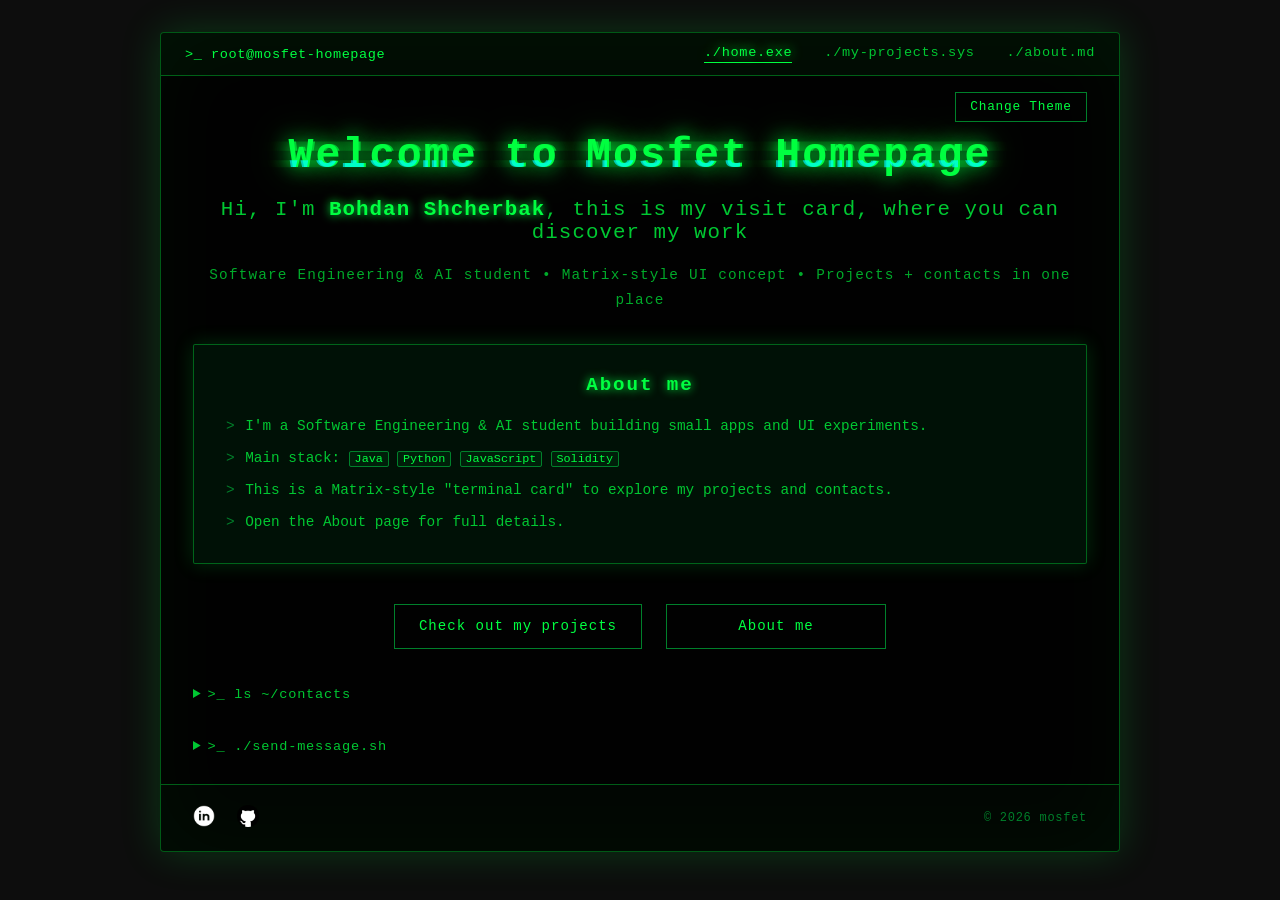
==== index.html @ b048ad98 "added subtext in the main page" ====
<!DOCTYPE html>
<html lang="en">
<head>
  <meta charset="UTF-8" />
  <meta name="viewport" content="width=device-width, initial-scale=1.0"/>
  <title>root@mosfet-homepage</title>
  <link rel="stylesheet" href="styles/style.css"/>
  <style>
    /* Internal CSS - navigation active state override */
    nav a.active {
      color: var(--green-bright);
      text-shadow: 0 0 12px var(--green-bright);
      border-bottom: 1px solid var(--green-bright);
      padding-bottom: 2px;
    }
  </style>
</head>
<body>

  <!-- Matrix rain canvas for future implementation via JavaScript -->
  <canvas id="matrix-rain"></canvas>

  <div class="terminal-window">

    <!-- Title bar -->
    <header class="title-bar">
      <span class="prompt">&gt;_ root@mosfet-homepage</span>
      <nav>
        <a href="index.html" class="active">./home.exe</a>
        <a href="my-projects.html">./my-projects.sys</a>
        <a href="about.html">./about.md</a>
      </nav>
    </header>

    <main>

      <!-- Hero -->
      <section id="hero" class="hero">
        <!-- Inline CSS -->
        <button id="theme-btn" style="float: right; margin-top: -2.5rem;">Change Theme</button>
        
        <h1 class="glitch" data-text="Welcome to Mosfet Homepage">Welcome to Mosfet Homepage</h1>
        <p id="subtext">Hi, I'm <strong>Bohdan Shcherbak</strong>, this is my visit card, where you can discover my work</p>
        <p class="subtitle">
          Software Engineering &amp; AI student &bull;
          Matrix-style UI concept &bull;
          Projects + contacts in one place
        </p>
      </section>

      <!-- About card -->
      <section id="about-card" class="card">
        <h2>About me</h2>
        <ul class="card-list">
          <li>I'm a Software Engineering &amp; AI student building small apps and UI experiments.</li>
          <li>Main stack:
            <span class="tag">Java</span>
            <span class="tag">Python</span>
            <span class="tag">JavaScript</span>
            <span class="tag">Solidity</span>
          </li>
          <li>This is a Matrix-style "terminal card" to explore my projects and contacts.</li>
          <li>Open the About page for full details.</li>
        </ul>

      </section>

      <!-- CTA buttons -->
      <section class="cta-row">
        <a href="my-projects.html" class="cta-btn">Check out my projects</a>
        <a href="about.html" class="cta-btn">About me</a>
      </section>

      <!-- Contacts table -->
      <section class="contacts-section">
        <details>
          <summary>&gt;_ ls ~/contacts</summary>
          <table class="contacts-table">
            <thead>
              <tr>
                <th>Platform</th>
                <th>Link</th>
              </tr>
            </thead>
            <tbody>
              <tr>
                <td>LinkedIn</td>
                <td><a href="https://www.linkedin.com/in/bshcherbak" target="_blank">linkedin.com/in/bshcherbak</a></td>
              </tr>
              <tr>
                <td>GitHub</td>
                <td><a href="https://www.github.com/bshch-seidhe" target="_blank">github.com/bshch-seidhe</a></td>
              </tr>
              <tr>
                <td>Email</td>
                <td><a href="mailto:b.shcherbak@gmail.com">b.shcherbak@gmail.com</a></td>
              </tr>
            </tbody>
          </table>
        </details>
      </section>

      <!-- Contact form -->
      <section class="form-section">
        <details>
          <summary>&gt;_ ./send-message.sh</summary>
          <form class="contact-form">
            <label for="name">name:</label>
            <input type="text" id="name" name="name" placeholder="your_name" required />

            <label for="email">email:</label>
            <input type="email" id="email" name="email" placeholder="you@domain.com" required />

            <label for="msg">message:</label>
            <textarea id="msg" name="message" rows="4" placeholder="# write your message here..." required></textarea>

            <button type="submit" class="cta-btn" style="width: auto; padding: 0.6rem 2rem;">./send</button>
          </form>
        </details>
      </section>

    </main>

    <!-- Footer -->
    <footer class="footer">
      <a href="https://www.linkedin.com/in/bshcherbak" target="_blank" aria-label="LinkedIn" class="social-icon">
        <img src="images/linkedin-logo.png" width="22" height="22" viewBox="0 0 24 24" fill="none" stroke="currentColor" stroke-width="2">
      </a>
      <a href="https://www.github.com/bshch-seidhe" target="_blank" aria-label="GitHub" class="social-icon">
        <img src="images/github-logo.png" width="22" height="22" viewBox="0 0 24 24" fill="none" stroke="currentColor" stroke-width="2">
      </a>
      <span class="footer-copy">&copy; 2026 mosfet</span>
    </footer>

  </div>

</body>
</html>
---- styles/style.css ----
:root {
  --green-bright:  #00ff41;
  --green-mid:     #00c832;
  --green-dim:     #00802b;
  --green-glow:    rgba(0, 255, 65, 0.18);
  --bg:            #0d0d0d;
  --card-bg:       rgba(0, 20, 8, 0.85);
  --border:        rgba(0, 255, 65, 0.35);
  --font-mono:     'Courier New', Courier, monospace;
  --transition:    0.25s ease;
}

/* CSS Reset: Set box-sizing and remove default margins/paddings */
*, *::before, *::after {
  box-sizing: border-box;
  margin: 0;
  padding: 0;
}

html, body {
  width: 100%;
  min-height: 100vh;
  background: var(--bg);
  color: var(--green-bright);
  font-family: var(--font-mono);
  overflow-x: hidden;
}

/* Matrix rain canvas (for future implementation via JavaScript) */
#matrix-rain {
  position: fixed;
  top: 0;
  left: 0;
  width: 100%;
  height: 100%;
  z-index: 0;
  opacity: 0.07;
  pointer-events: none;
}

/* Terminal window */
.terminal-window {
  position: relative;
  z-index: 1;
  max-width: 960px;
  margin: 2rem auto;
  border: 1px solid var(--border);
  border-radius: 4px;
  background: rgba(0, 0, 0, 0.92);
  box-shadow: 0 0 40px var(--green-glow), inset 0 0 80px rgba(0,255,65,0.03);
  overflow: hidden;
}

/* ── Title bar ── */
.title-bar {
  display: flex;
  justify-content: space-between;
  align-items: center;
  padding: 0.75rem 1.5rem;
  border-bottom: 1px solid var(--border);
  background: rgba(0, 255, 65, 0.04);
  flex-wrap: wrap;
  gap: 0.5rem;
}

.prompt {
  color: var(--green-bright);
  font-size: 0.85rem;
  letter-spacing: 0.04em;
}

/* Element selector */
nav {
  display: flex;
  gap: 2rem;
}

nav a {
  color: var(--green-mid);
  text-decoration: none;
  font-size: 0.85rem;
  letter-spacing: 0.05em;
  transition: color var(--transition), text-shadow var(--transition);
}

nav a:hover {
  color: var(--green-bright);
  text-shadow: 0 0 8px var(--green-bright);
}

/* ── Hero ── */
.hero {
  padding: 3.5rem 2rem 2rem;
  text-align: center;
}

/* ID selector */
#hero h1 {
  font-size: clamp(1.6rem, 4vw, 2.6rem);
  color: var(--green-bright);
  text-shadow: 0 0 20px var(--green-bright), 0 0 40px rgba(0,255,65,0.4);
  letter-spacing: 0.05em;
  margin-bottom: 1.2rem;
  animation: flicker 6s infinite;
}

#subtext {
  font-size: clamp(0.8rem, 4vw, 1.3rem);
  color: var(--green-mid);
  letter-spacing: 0.05em;
  margin-bottom: 1.2rem;
}

#subtext strong {
  color: var(--green-bright);
  text-shadow: 0 0 10px var(--green-bright);
}

.subtitle {
  color: var(--green-mid);
  font-size: 0.9rem;
  letter-spacing: 0.08em;
  opacity: 0.85;
  line-height: 1.7;
}

/* ── Glitch effect ── */
.glitch {
  position: relative;
}

.glitch::before,
.glitch::after {
  content: attr(data-text);
  position: absolute;
  top: 0;
  left: 0;
  width: 100%;
  overflow: hidden;
  opacity: 0.7;
}

.glitch::before {
  left: 2px;
  color: #00ff41;
  clip-path: polygon(0 20%, 100% 20%, 100% 40%, 0 40%);
  animation: glitch-top 4s infinite linear;
}

.glitch::after {
  left: -2px;
  color: #0ff;
  clip-path: polygon(0 60%, 100% 60%, 100% 75%, 0 75%);
  animation: glitch-bot 4s infinite linear;
}

/* ── About card (home page) ── */
.card {
  margin: 0 2rem 2rem;
  padding: 1.8rem 2rem;
  border: 1px solid var(--border);
  background: var(--card-bg);
  border-radius: 2px;
  position: relative;
  backdrop-filter: blur(2px);
  box-shadow: 0 0 20px var(--green-glow);
}

/* Class selector */
.card h2 {
  color: var(--green-bright);
  font-size: 1.2rem;
  letter-spacing: 0.1em;
  margin-bottom: 1.2rem;
  text-align: center;
  text-shadow: 0 0 10px var(--green-bright);
}

.card p {
  color: var(--green-mid);
  font-size: 0.85rem;
  line-height: 1.7;
  margin-bottom: 0.8rem;
}

.card-list {
  list-style: none;
  display: flex;
  flex-direction: column;
  gap: 0.55rem;
  padding: 0;
}

.card-list li {
  color: var(--green-mid);
  font-size: 0.9rem;
  line-height: 1.6;
  padding-left: 1.2rem;
  position: relative;
}

.card-list li::before {
  content: '>';
  position: absolute;
  left: 0;
  color: var(--green-dim);
}

/* ── Tags ── */
.tag {
  color: var(--green-bright);
  border: 1px solid var(--green-dim);
  padding: 0 0.4em;
  border-radius: 2px;
  font-size: 0.82em;
  background: rgba(0,255,65,0.06);
}

/* ── Theme button ── */
#theme-btn {
  background: transparent;
  border: 1px solid var(--green-dim);
  color: var(--green-bright);
  font-family: var(--font-mono);
  font-size: 0.8rem;
  padding: 0.4rem 0.9rem;
  cursor: pointer;
  letter-spacing: 0.06em;
  transition: all var(--transition);
}

#theme-btn:hover {
  background: var(--green-glow);
  border-color: var(--green-bright);
  box-shadow: 0 0 10px var(--green-bright);
}

/* ── CTA buttons row ── */
.cta-row {
  display: flex;
  gap: 1.5rem;
  justify-content: center;
  padding: 0.5rem 2rem 2rem;
  flex-wrap: wrap;
}

.cta-btn {
  display: inline-block;
  min-width: 220px;
  padding: 0.85rem 1.5rem;
  text-align: center;
  text-decoration: none;
  color: var(--green-bright);
  border: 1px solid var(--green-dim);
  font-family: var(--font-mono);
  font-size: 0.88rem;
  letter-spacing: 0.07em;
  background: transparent;
  cursor: pointer;
  transition: all var(--transition);
  position: relative;
  overflow: hidden;
}

.cta-btn:hover {
  border-color: var(--green-bright);
  box-shadow: 0 0 16px var(--green-glow), inset 0 0 16px var(--green-glow);
  text-shadow: 0 0 8px var(--green-bright);
}

/* ── Contacts table ── */
.contacts-section,
.form-section {
  margin: 0 2rem 1.5rem;
}

details summary {
  color: var(--green-mid);
  font-size: 0.85rem;
  cursor: pointer;
  letter-spacing: 0.06em;
  padding: 0.4rem 0;
  user-select: none;
  transition: color var(--transition);
}

details summary:hover {
  color: var(--green-bright);
}

details[open] summary {
  color: var(--green-bright);
  margin-bottom: 0.8rem;
}

.contacts-table {
  width: 100%;
  border-collapse: collapse;
  font-size: 0.82rem;
  margin-top: 0.5rem;
}

.contacts-table th,
.contacts-table td {
  border: 1px solid var(--border);
  padding: 0.5rem 0.9rem;
  text-align: left;
  color: var(--green-mid);
}

.contacts-table th {
  color: var(--green-bright);
  background: rgba(0,255,65,0.05);
  letter-spacing: 0.06em;
}

.contacts-table a {
  color: var(--green-dim);
  text-decoration: none;
  transition: color var(--transition);
}

.contacts-table a:hover {
  color: var(--green-bright);
  text-shadow: 0 0 6px var(--green-bright);
}

/* ── Contact form ── */
.contact-form {
  display: flex;
  flex-direction: column;
  gap: 0.6rem;
  margin-top: 0.5rem;
}

.contact-form label {
  color: var(--green-dim);
  font-size: 0.8rem;
  letter-spacing: 0.06em;
}

.contact-form input,
.contact-form textarea {
  background: rgba(0,0,0,0.7);
  border: 1px solid var(--border);
  color: var(--green-bright);
  font-family: var(--font-mono);
  font-size: 0.85rem;
  padding: 0.55rem 0.8rem;
  outline: none;
  transition: border-color var(--transition), box-shadow var(--transition);
  resize: vertical;
}

.contact-form input:focus,
.contact-form textarea:focus {
  border-color: var(--green-bright);
  box-shadow: 0 0 8px var(--green-glow);
}

.contact-form input::placeholder,
.contact-form textarea::placeholder {
  color: var(--green-dim);
  opacity: 0.6;
}

/* ── Projects page ── */
.projects-grid {
  display: flex;
  flex-wrap: wrap;
  gap: 1.5rem;
  padding: 0 2rem 2rem;
  justify-content: center;
}

.project-card {
  border: 1px solid var(--border);
  background: var(--card-bg);
  border-radius: 2px;
  width: calc(50% - 0.75rem);
  min-width: 260px;
  box-shadow: 0 0 16px var(--green-glow);
  transition: box-shadow var(--transition), border-color var(--transition);
  overflow: hidden;
}

.project-card:hover {
  border-color: var(--green-bright);
  box-shadow: 0 0 24px var(--green-glow);
}

/* Placeholder for project screenshot */
.project-img-placeholder {
  width: 100%;
  height: 200px;
  background: rgba(0, 255, 65, 0.03);
  border-bottom: 1px solid var(--border);
  display: flex;
  align-items: center;
  justify-content: center;
}

.project-img-placeholder span {
  color: var(--green-dim);
  font-size: 0.8rem;
  letter-spacing: 0.05em;
}

.project-img {
  width: 100%;
  height: 200px;
  object-fit: cover;
  border-bottom: 1px solid var(--border);
  display: block;
}

.project-info {
  padding: 1.2rem;
}

.project-title {
  color: var(--green-bright);
  font-size: 1rem;
  letter-spacing: 0.08em;
  margin-bottom: 0.5rem;
  text-shadow: 0 0 8px var(--green-bright);
}

.project-desc {
  color: var(--green-mid);
  font-size: 0.82rem;
  line-height: 1.6;
  margin-bottom: 0.8rem;
}

.project-tags {
  list-style: none;
  display: flex;
  flex-wrap: wrap;
  gap: 0.4rem;
  margin-bottom: 0.8rem;
  padding: 0;
}

.project-link {
  display: inline-block;
  color: var(--green-dim);
  font-size: 0.8rem;
  text-decoration: none;
  letter-spacing: 0.05em;
  transition: color var(--transition);
}

.project-link:hover {
  color: var(--green-bright);
  text-shadow: 0 0 6px var(--green-bright);
}

/* ── About page with 2x2 grid ── */
.about-grid {
  display: flex;
  flex-wrap: wrap;
  gap: 1.5rem;
  padding: 0 2rem 2rem;
}

.about-card {
  width: calc(50% - 0.75rem);
  min-width: 260px;
  margin: 0;
}

.about-list {
  list-style: none;
  padding: 0;
  margin: 0.4rem 0 0.8rem;
  display: flex;
  flex-direction: column;
  gap: 0.35rem;
}

.about-list li {
  color: var(--green-mid);
  font-size: 0.82rem;
  line-height: 1.6;
  padding-left: 1rem;
  position: relative;
}

.about-list li::before {
  content: '•';
  position: absolute;
  left: 0;
  color: var(--green-dim);
}

/* ── Footer ── */
.footer {
  display: flex;
  justify-content: center;
  align-items: center;
  gap: 1.4rem;
  padding: 1.2rem 2rem;
  border-top: 1px solid var(--border);
  background: rgba(0,255,65,0.02);
}

.social-icon {
  color: var(--green-mid);
  text-decoration: none;
  transition: color var(--transition), filter var(--transition);
}

.social-icon:hover {
  color: var(--green-bright);
  filter: drop-shadow(0 0 6px var(--green-bright));
}

.footer-copy {
  color: var(--green-dim);
  font-size: 0.75rem;
  letter-spacing: 0.06em;
  margin-left: auto;
}

/* ── Keyframe animations ── */
@keyframes flicker {
  0%, 95%, 100% { opacity: 1; }
  96%           { opacity: 0.85; }
  97%           { opacity: 1; }
  98%           { opacity: 0.7; }
  99%           { opacity: 1; }
}

@keyframes glitch-top {
  0%, 90%, 100% { transform: none; opacity: 0; }
  92%           { transform: translate(-2px, -1px); opacity: 0.6; }
  94%           { transform: translate(2px, 1px);  opacity: 0.6; }
  96%           { transform: none; opacity: 0; }
}

@keyframes glitch-bot {
  0%, 90%, 100% { transform: none; opacity: 0; }
  91%           { transform: translate(2px, 1px);  opacity: 0.5; }
  93%           { transform: translate(-2px, -1px); opacity: 0.5; }
  95%           { transform: none; opacity: 0; }
}

/* ── Responsive objects ── */
@media (max-width: 640px) {
  .title-bar { flex-direction: column; align-items: flex-start; }
  nav { gap: 1rem; flex-wrap: wrap; }
  .cta-row { flex-direction: column; align-items: center; }
  .cta-btn { min-width: 90%; }
  #theme-btn { float: none !important; margin-top: 1rem !important; }
  .project-card { width: 100%; }
  .about-card { width: 100%; }
}
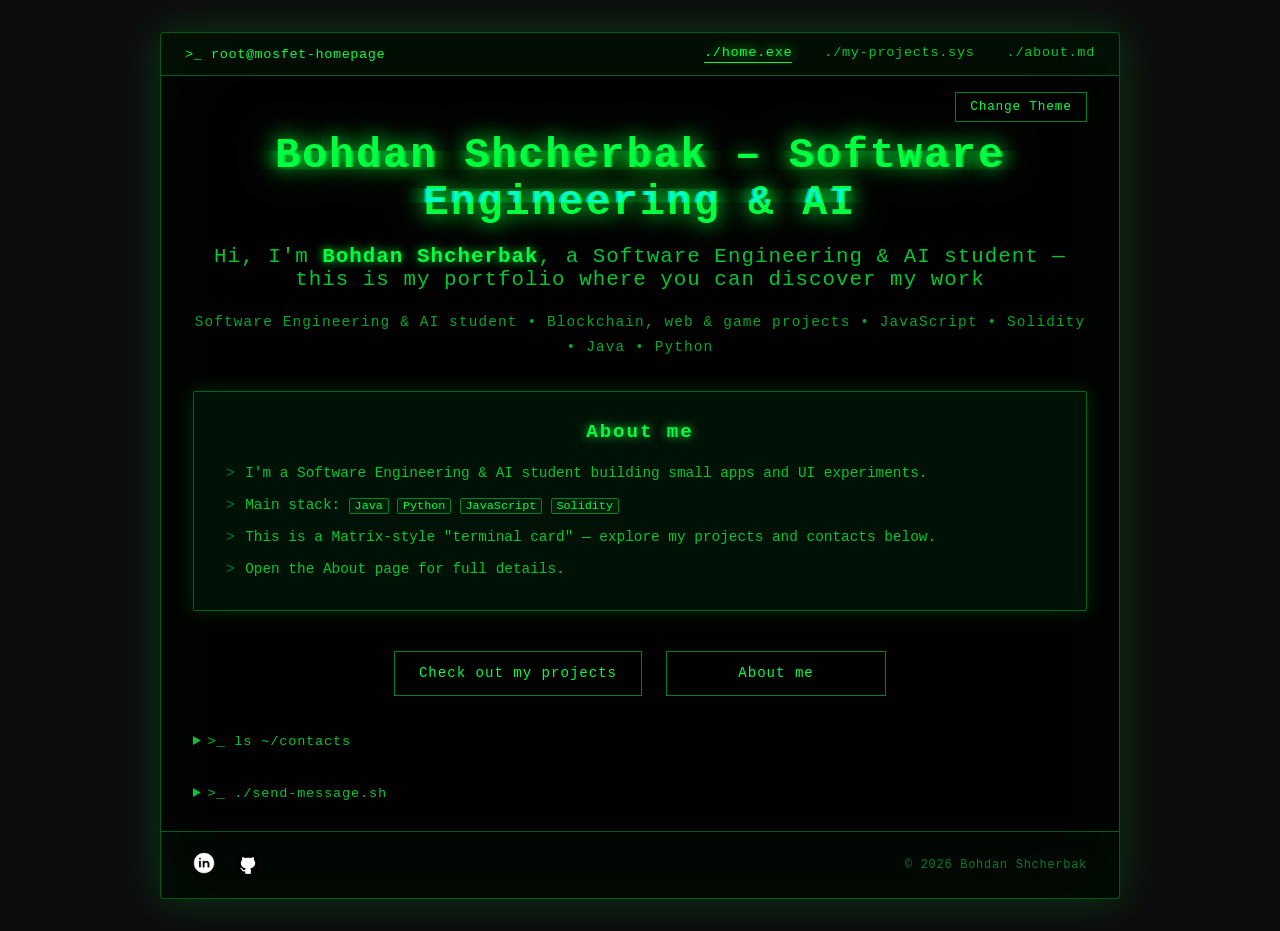
==== commit e367a5e8: "implemented SEO optimization of the website" ====
--- a/index.html
+++ b/index.html
@@ -1,9 +1,20 @@
 <!DOCTYPE html>
 <html lang="en">
 <head>
-  <meta charset="UTF-8" />
+  <meta charset="UTF-8"/>
   <meta name="viewport" content="width=device-width, initial-scale=1.0"/>
-  <title>root@mosfet-homepage</title>
+
+  <!-- SEO meta tags -->
+  <meta name="description" content="Bohdan Shcherbak – Software Engineering and AI student. Portfolio of web development, blockchain, and game projects. Built with JavaScript, Solidity, Java, Python, C#." />
+  <meta name="keywords" content="Bohdan Shcherbak, software engineer, AI student, web developer portfolio, JavaScript developer, Solidity blockchain, Java Python C#, frontend developer Ukraine" />
+  <meta name="author" content="Bohdan Shcherbak" />
+
+  <!-- Open Graph (for social sharing) -->
+  <meta property="og:title" content="Bohdan Shcherbak – Software Engineering & AI Portfolio" />
+  <meta property="og:description" content="Portfolio of Bohdan Shcherbak – Software Engineering & AI student building blockchain apps, games and web interfaces." />
+  <meta property="og:type" content="website" />
+
+  <title>Home</title>
   <link rel="stylesheet" href="styles/style.css"/>
   <style>
     /* Internal CSS - navigation active state override */
@@ -18,14 +29,14 @@
 <body>
 
   <!-- Matrix rain canvas for future implementation via JavaScript -->
-  <canvas id="matrix-rain"></canvas>
+  <canvas id="matrix-rain" aria-hidden="true"></canvas>
 
   <div class="terminal-window">
 
     <!-- Title bar -->
     <header class="title-bar">
       <span class="prompt">&gt;_ root@mosfet-homepage</span>
-      <nav>
+      <nav aria-label="Main navigation">
         <a href="index.html" class="active">./home.exe</a>
         <a href="my-projects.html">./my-projects.sys</a>
         <a href="about.html">./about.md</a>
@@ -39,12 +50,12 @@
         <!-- Inline CSS -->
         <button id="theme-btn" style="float: right; margin-top: -2.5rem;">Change Theme</button>
         
-        <h1 class="glitch" data-text="Welcome to Mosfet Homepage">Welcome to Mosfet Homepage</h1>
-        <p id="subtext">Hi, I'm <strong>Bohdan Shcherbak</strong>, this is my visit card, where you can discover my work</p>
+        <h1 class="glitch" data-text="Bohdan Shcherbak – Software Engineering & AI">Bohdan Shcherbak – Software Engineering &amp; AI</h1>
+        <p id="subtext">Hi, I'm <strong>Bohdan Shcherbak</strong>, a Software Engineering &amp; AI student — this is my portfolio where you can discover my work</p>
         <p class="subtitle">
           Software Engineering &amp; AI student &bull;
-          Matrix-style UI concept &bull;
-          Projects + contacts in one place
+          Blockchain, web &amp; game projects &bull;
+          JavaScript &bull; Solidity &bull; Java &bull; Python
         </p>
       </section>
 
@@ -59,10 +70,9 @@
             <span class="tag">JavaScript</span>
             <span class="tag">Solidity</span>
           </li>
-          <li>This is a Matrix-style "terminal card" to explore my projects and contacts.</li>
+          <li>This is a Matrix-style "terminal card" — explore my projects and contacts below.</li>
           <li>Open the About page for full details.</li>
         </ul>
-
       </section>
 
       <!-- CTA buttons -->
@@ -72,24 +82,24 @@
       </section>
 
       <!-- Contacts table -->
-      <section class="contacts-section">
+      <section class="contacts-section" aria-label="Contact links">
         <details>
           <summary>&gt;_ ls ~/contacts</summary>
           <table class="contacts-table">
             <thead>
               <tr>
-                <th>Platform</th>
-                <th>Link</th>
+                <th scope="col">Platform</th>
+                <th scope="col">Link</th>
               </tr>
             </thead>
             <tbody>
               <tr>
                 <td>LinkedIn</td>
-                <td><a href="https://www.linkedin.com/in/bshcherbak" target="_blank">linkedin.com/in/bshcherbak</a></td>
+                <td><a href="https://www.linkedin.com/in/bshcherbak" target="_blank" rel="noopener noreferrer">linkedin.com/in/bshcherbak</a></td>
               </tr>
               <tr>
                 <td>GitHub</td>
-                <td><a href="https://www.github.com/bshch-seidhe" target="_blank">github.com/bshch-seidhe</a></td>
+                <td><a href="https://www.github.com/bshch-seidhe" target="_blank" rel="noopener noreferrer">github.com/bshch-seidhe</a></td>
               </tr>
               <tr>
                 <td>Email</td>
@@ -101,15 +111,15 @@
       </section>
 
       <!-- Contact form -->
-      <section class="form-section">
+      <section class="form-section" aria-label="Contact form">
         <details>
           <summary>&gt;_ ./send-message.sh</summary>
-          <form class="contact-form">
+          <form class="contact-form" aria-label="Send a message to Bohdan Shcherbak">
             <label for="name">name:</label>
-            <input type="text" id="name" name="name" placeholder="your_name" required />
+            <input type="text" id="name" name="name" placeholder="your_name" required autocomplete="name" />
 
             <label for="email">email:</label>
-            <input type="email" id="email" name="email" placeholder="you@domain.com" required />
+            <input type="email" id="email" name="email" placeholder="you@domain.com" required autocomplete="email" />
 
             <label for="msg">message:</label>
             <textarea id="msg" name="message" rows="4" placeholder="# write your message here..." required></textarea>
@@ -123,13 +133,13 @@
 
     <!-- Footer -->
     <footer class="footer">
-      <a href="https://www.linkedin.com/in/bshcherbak" target="_blank" aria-label="LinkedIn" class="social-icon">
-        <img src="images/linkedin-logo.png" width="22" height="22" viewBox="0 0 24 24" fill="none" stroke="currentColor" stroke-width="2">
+      <a href="https://www.linkedin.com/in/bshcherbak" target="_blank" rel="noopener noreferrer" aria-label="Bohdan Shcherbak on LinkedIn" class="social-icon">
+        <img src="images/linkedin-logo.png" width="22" height="22" alt="LinkedIn">
       </a>
-      <a href="https://www.github.com/bshch-seidhe" target="_blank" aria-label="GitHub" class="social-icon">
-        <img src="images/github-logo.png" width="22" height="22" viewBox="0 0 24 24" fill="none" stroke="currentColor" stroke-width="2">
+      <a href="https://www.github.com/bshch-seidhe" target="_blank" rel="noopener noreferrer" aria-label="Bohdan Shcherbak on GitHub" class="social-icon">
+        <img src="images/github-logo.png" width="22" height="22" alt="GitHub">
       </a>
-      <span class="footer-copy">&copy; 2026 mosfet</span>
+      <span class="footer-copy">&copy; 2026 Bohdan Shcherbak</span>
     </footer>
 
   </div>
--- a/styles/style.css
+++ b/styles/style.css
@@ -206,6 +206,11 @@
   color: var(--green-dim);
 }
 
+/* ── Cards animation ── */
+.card, .project-card, .about-card {
+  animation: fade-in-up 0.6s ease-out;
+}
+
 /* ── Tags ── */
 .tag {
   color: var(--green-bright);
@@ -494,6 +499,17 @@
   color: var(--green-dim);
 }
 
+.about-list a {
+  color: var(--green-dim);
+  text-decoration: none;
+  transition: color var(--transition);
+}
+
+.about-list a:hover {
+  color: var(--green-bright);
+  text-shadow: 0 0 6px var(--green-bright);
+}
+
 /* ── Footer ── */
 .footer {
   display: flex;
@@ -546,8 +562,13 @@
   95%           { transform: none; opacity: 0; }
 }
 
+@keyframes fade-in-up {
+  from { opacity: 0; transform: translateY(20px); }
+  to { opacity: 1; transform: translateY(0); }
+}
+
 /* ── Responsive objects ── */
-@media (max-width: 640px) {
+@media (max-width: 480px) {
   .title-bar { flex-direction: column; align-items: flex-start; }
   nav { gap: 1rem; flex-wrap: wrap; }
   .cta-row { flex-direction: column; align-items: center; }
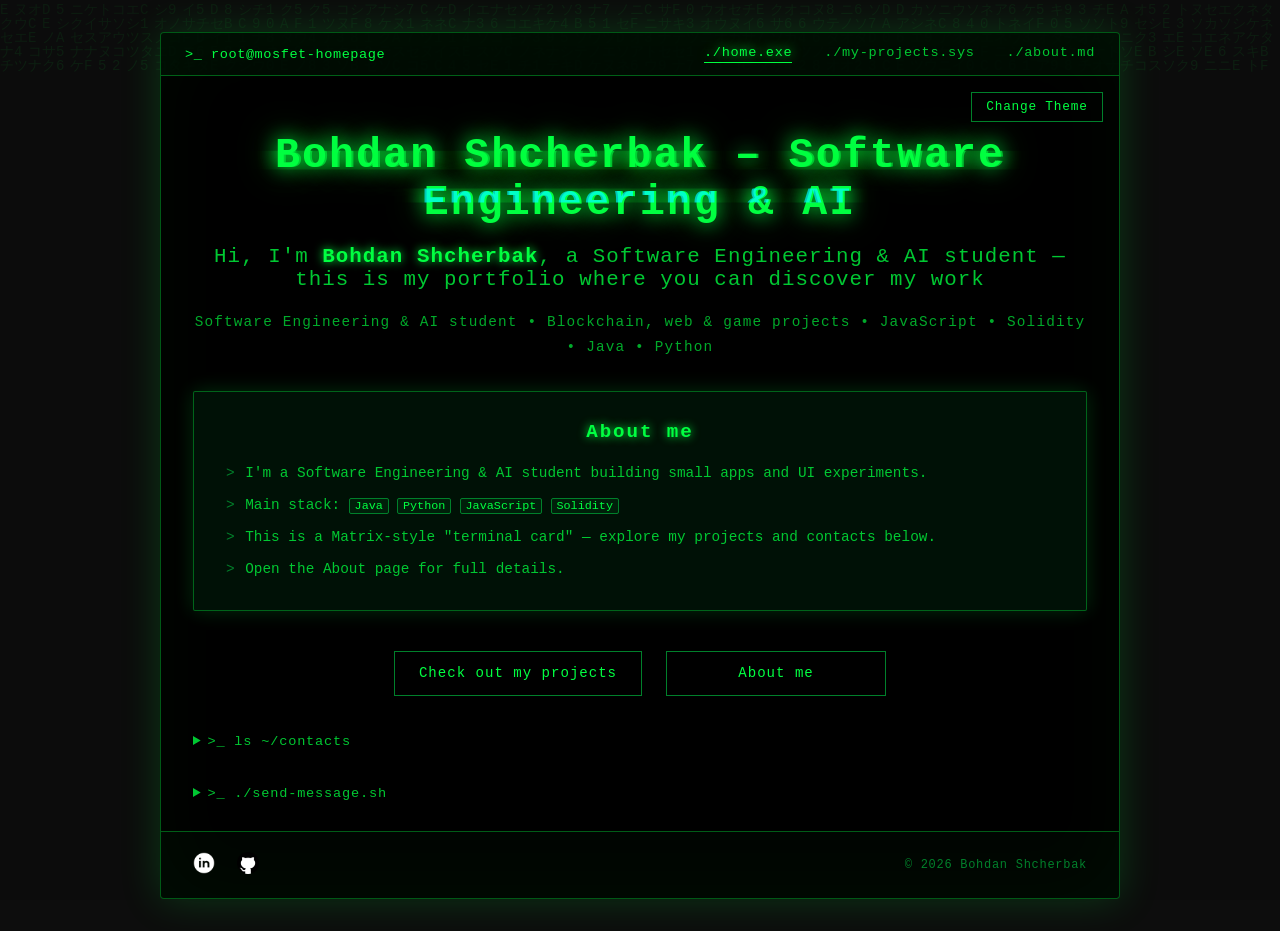
==== commit d46f11ab: "removed internal and inline CSS from .html files" ====
--- a/index.html
+++ b/index.html
@@ -13,22 +13,21 @@
   <meta property="og:title" content="Bohdan Shcherbak – Software Engineering & AI Portfolio" />
   <meta property="og:description" content="Portfolio of Bohdan Shcherbak – Software Engineering & AI student building blockchain apps, games and web interfaces." />
   <meta property="og:type" content="website" />
+  <meta property="og:image" content="matrix-logo.png" />
 
-  <title>Home</title>
+  <title>Home | Bohdan Shcherbak</title>
+
+  <link rel="icon" href="favicon.ico" sizes="any">
+  <link rel="icon" type="image/png" sizes="32x32" href="favicons/favicon-32x32.png">
+  <link rel="icon" type="image/png" sizes="16x16" href="favicons/favicon-16x16.png">
+  <link rel="apple-touch-icon" sizes="180x180" href="favicons/apple-touch-icon.png">
+  <link rel="manifest" href="favicons/site.webmanifest">
+  
   <link rel="stylesheet" href="styles/style.css"/>
-  <style>
-    /* Internal CSS - navigation active state override */
-    nav a.active {
-      color: var(--green-bright);
-      text-shadow: 0 0 12px var(--green-bright);
-      border-bottom: 1px solid var(--green-bright);
-      padding-bottom: 2px;
-    }
-  </style>
 </head>
 <body>
 
-  <!-- Matrix rain canvas for future implementation via JavaScript -->
+  <!-- Matrix rain canvas -->
   <canvas id="matrix-rain" aria-hidden="true"></canvas>
 
   <div class="terminal-window">
@@ -47,8 +46,8 @@
 
       <!-- Hero -->
       <section id="hero" class="hero">
-        <!-- Inline CSS -->
-        <button id="theme-btn" style="float: right; margin-top: -2.5rem;">Change Theme</button>
+
+        <button id="theme-btn">Change Theme</button>
         
         <h1 class="glitch" data-text="Bohdan Shcherbak – Software Engineering & AI">Bohdan Shcherbak – Software Engineering &amp; AI</h1>
         <p id="subtext">Hi, I'm <strong>Bohdan Shcherbak</strong>, a Software Engineering &amp; AI student — this is my portfolio where you can discover my work</p>
@@ -144,5 +143,6 @@
 
   </div>
 
+  <script src="scripts/main.js"></script>
 </body>
 </html>
--- a/styles/style.css
+++ b/styles/style.css
@@ -88,6 +88,13 @@
   text-shadow: 0 0 8px var(--green-bright);
 }
 
+nav a.active {
+  color: var(--green-bright);
+  text-shadow: 0 0 12px var(--green-bright);
+  border-bottom: 1px solid var(--green-bright);
+  padding-bottom: 2px;
+}
+
 /* ── Hero ── */
 .hero {
   padding: 3.5rem 2rem 2rem;
@@ -229,6 +236,10 @@
   font-family: var(--font-mono);
   font-size: 0.8rem;
   padding: 0.4rem 0.9rem;
+  margin-top: -2.5rem;
+  margin-right: -1rem;
+  display: flex;
+  float: right;
   cursor: pointer;
   letter-spacing: 0.06em;
   transition: all var(--transition);
@@ -539,6 +550,27 @@
   margin-left: auto;
 }
 
+/* ── Themes ── */
+body.theme-amber {
+  --green-bright: #ffb300;
+  --green-mid:    #cc8800;
+  --green-dim:    #996600;
+  --green-glow:   rgba(255, 179, 0, 0.18);
+  --bg:           #0d0900;
+  --card-bg:      rgba(20, 12, 0, 0.85);
+  --border:       rgba(255, 179, 0, 0.35);
+}
+
+body.theme-cyan {
+  --green-bright: #00e5ff;
+  --green-mid:    #00b8cc;
+  --green-dim:    #007a88;
+  --green-glow:   rgba(0, 229, 255, 0.18);
+  --bg:           #000d0f;
+  --card-bg:      rgba(0, 15, 20, 0.85);
+  --border:       rgba(0, 229, 255, 0.35);
+}
+
 /* ── Keyframe animations ── */
 @keyframes flicker {
   0%, 95%, 100% { opacity: 1; }
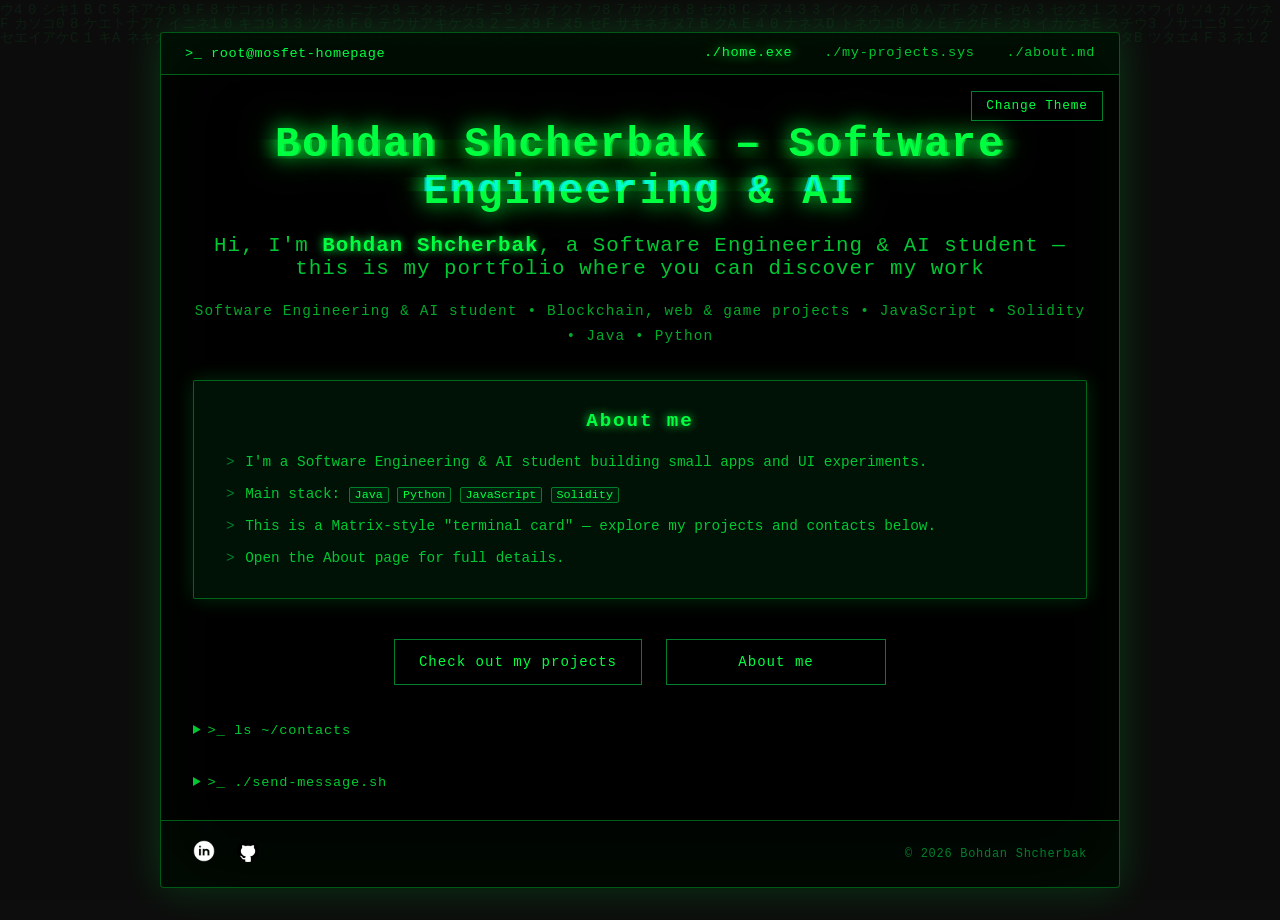
==== commit 4b9a13e0: "added console logs in main.js; added hamburger nav menu for mobile version" ====
--- a/index.html
+++ b/index.html
@@ -35,7 +35,10 @@
     <!-- Title bar -->
     <header class="title-bar">
       <span class="prompt">&gt;_ root@mosfet-homepage</span>
-      <nav aria-label="Main navigation">
+      <button class="hamburger" id="nav-toggle" aria-label="Toggle navigation" aria-expanded="false">
+        <span></span><span></span><span></span>
+      </button>
+      <nav id="main-nav" aria-label="Main navigation">
         <a href="index.html" class="active">./home.exe</a>
         <a href="my-projects.html">./my-projects.sys</a>
         <a href="about.html">./about.md</a>
--- a/styles/style.css
+++ b/styles/style.css
@@ -26,7 +26,7 @@
   overflow-x: hidden;
 }
 
-/* Matrix rain canvas (for future implementation via JavaScript) */
+/* Matrix rain canvas */
 #matrix-rain {
   position: fixed;
   top: 0;
@@ -91,12 +91,41 @@
 nav a.active {
   color: var(--green-bright);
   text-shadow: 0 0 12px var(--green-bright);
-  border-bottom: 1px solid var(--green-bright);
   padding-bottom: 2px;
 }
+
+/* ── Hamburger button (hidden on desktop) ── */
+.hamburger {
+  display: none;
+  flex-direction: column;
+  justify-content: center;
+  gap: 5px;
+  background: transparent;
+  border: 1px solid var(--green-dim);
+  padding: 0.4rem 0.6rem;
+  cursor: pointer;
+  margin-left: auto;
+}
+
+.hamburger span {
+  display: block;
+  width: 20px;
+  height: 2px;
+  background: var(--green-bright);
+  transition: all var(--transition);
+}
+
+/* Animate to X when open */
+.hamburger.open span:nth-child(1) { transform: translateY(7px) rotate(45deg); }
+.hamburger.open span:nth-child(2) { opacity: 0; }
+.hamburger.open span:nth-child(3) { transform: translateY(-7px) rotate(-45deg); }
+
 
 /* ── Hero ── */
 .hero {
+  display: flex;
+  flex-direction: column;
+  align-items: center;
   padding: 3.5rem 2rem 2rem;
   text-align: center;
 }
@@ -239,7 +268,7 @@
   margin-top: -2.5rem;
   margin-right: -1rem;
   display: flex;
-  float: right;
+  align-self: flex-end;
   cursor: pointer;
   letter-spacing: 0.06em;
   transition: all var(--transition);
@@ -601,8 +630,32 @@
 
 /* ── Responsive objects ── */
 @media (max-width: 480px) {
-  .title-bar { flex-direction: column; align-items: flex-start; }
-  nav { gap: 1rem; flex-wrap: wrap; }
+  .title-bar {
+    flex-wrap: wrap;
+    align-items: center;
+    gap: 0;
+  }
+
+  .hamburger { display: flex; }
+
+  nav {
+    display: none;
+    width: 100%;
+    flex-direction: column;
+    gap: 0;
+    border-top: 1px solid var(--border);
+    margin-top: 0.5rem;
+  }
+
+  nav.open { display: flex; }
+
+  nav a {
+    padding: 0.65rem 0.5rem;
+    border-bottom: 1px solid var(--border);
+    font-size: 0.9rem;
+  }
+
+  nav a:last-child { border-bottom: none; }
   .cta-row { flex-direction: column; align-items: center; }
   .cta-btn { min-width: 90%; }
   #theme-btn { float: none !important; margin-top: 1rem !important; }
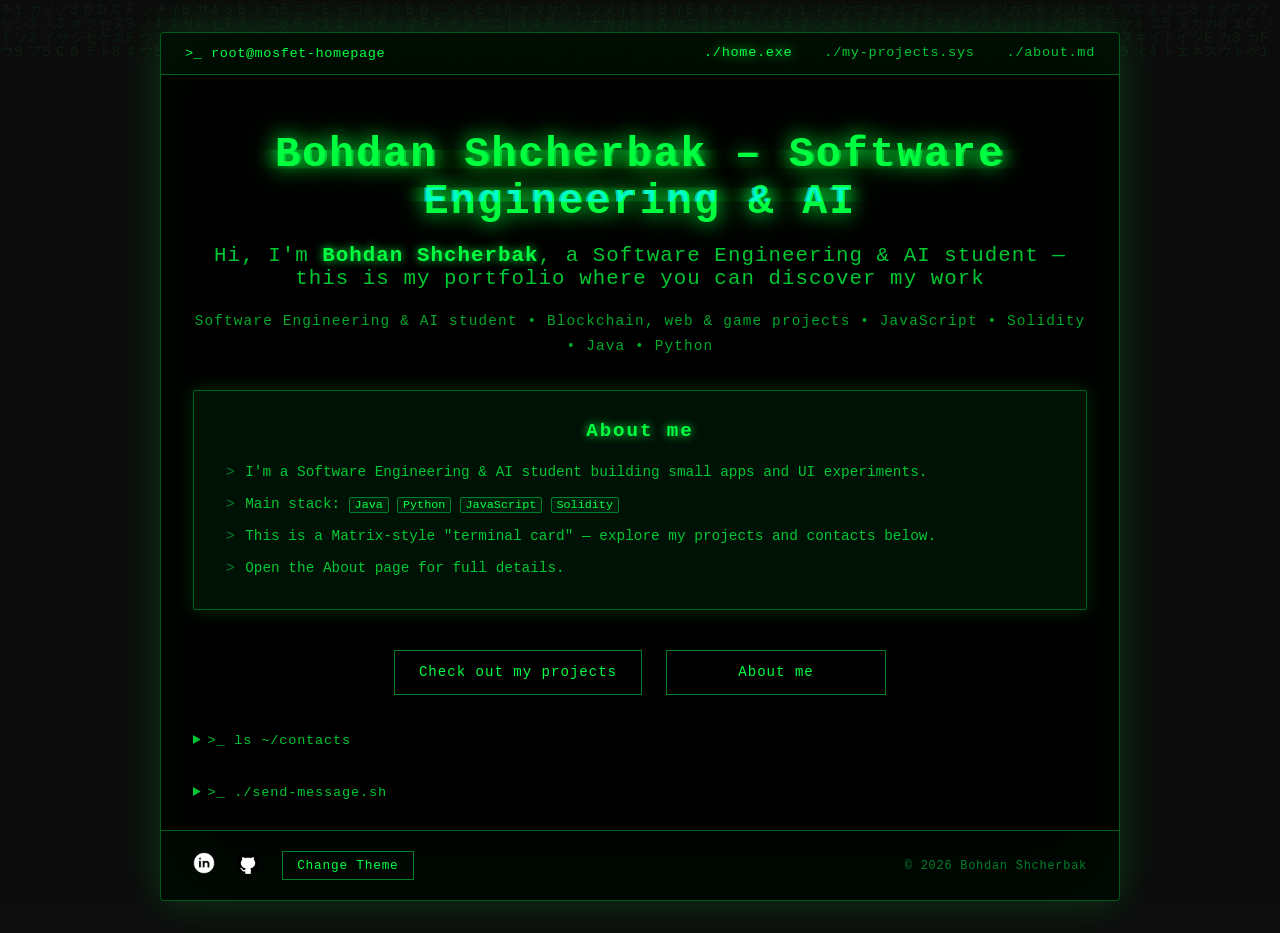
==== commit 771e0c8c: "theme-btn moved to the footer; fixed form processing and receiving information from the user" ====
--- a/index.html
+++ b/index.html
@@ -49,8 +49,6 @@
 
       <!-- Hero -->
       <section id="hero" class="hero">
-
-        <button id="theme-btn">Change Theme</button>
         
         <h1 class="glitch" data-text="Bohdan Shcherbak – Software Engineering & AI">Bohdan Shcherbak – Software Engineering &amp; AI</h1>
         <p id="subtext">Hi, I'm <strong>Bohdan Shcherbak</strong>, a Software Engineering &amp; AI student — this is my portfolio where you can discover my work</p>
@@ -141,11 +139,16 @@
       <a href="https://www.github.com/bshch-seidhe" target="_blank" rel="noopener noreferrer" aria-label="Bohdan Shcherbak on GitHub" class="social-icon">
         <img src="images/github-logo.png" width="22" height="22" alt="GitHub">
       </a>
+      <button id="theme-btn">Change Theme</button>
       <span class="footer-copy">&copy; 2026 Bohdan Shcherbak</span>
     </footer>
 
   </div>
 
+  <div class="popup" id="form-popup" role="alert" aria-live="polite">
+    ✓ message_sent.sh — success
+  </div>
+
   <script src="scripts/main.js"></script>
 </body>
 </html>
--- a/styles/style.css
+++ b/styles/style.css
@@ -265,10 +265,6 @@
   font-family: var(--font-mono);
   font-size: 0.8rem;
   padding: 0.4rem 0.9rem;
-  margin-top: -2.5rem;
-  margin-right: -1rem;
-  display: flex;
-  align-self: flex-end;
   cursor: pointer;
   letter-spacing: 0.06em;
   transition: all var(--transition);
@@ -409,6 +405,30 @@
   opacity: 0.6;
 }
 
+/* ── Success popup ── */
+.popup {
+  position: fixed;
+  bottom: 2rem;
+  right: 2rem;
+  background: rgba(0, 20, 8, 0.95);
+  border: 1px solid var(--green-bright);
+  color: var(--green-bright);
+  font-family: var(--font-mono);
+  font-size: 0.85rem;
+  padding: 0.9rem 1.4rem;
+  box-shadow: 0 0 20px var(--green-glow);
+  z-index: 100;
+  opacity: 0;
+  transform: translateY(10px);
+  transition: opacity 0.3s ease, transform 0.3s ease;
+  pointer-events: none;
+}
+
+.popup.show {
+  opacity: 1;
+  transform: translateY(0);
+}
+
 /* ── Projects page ── */
 .projects-grid {
   display: flex;
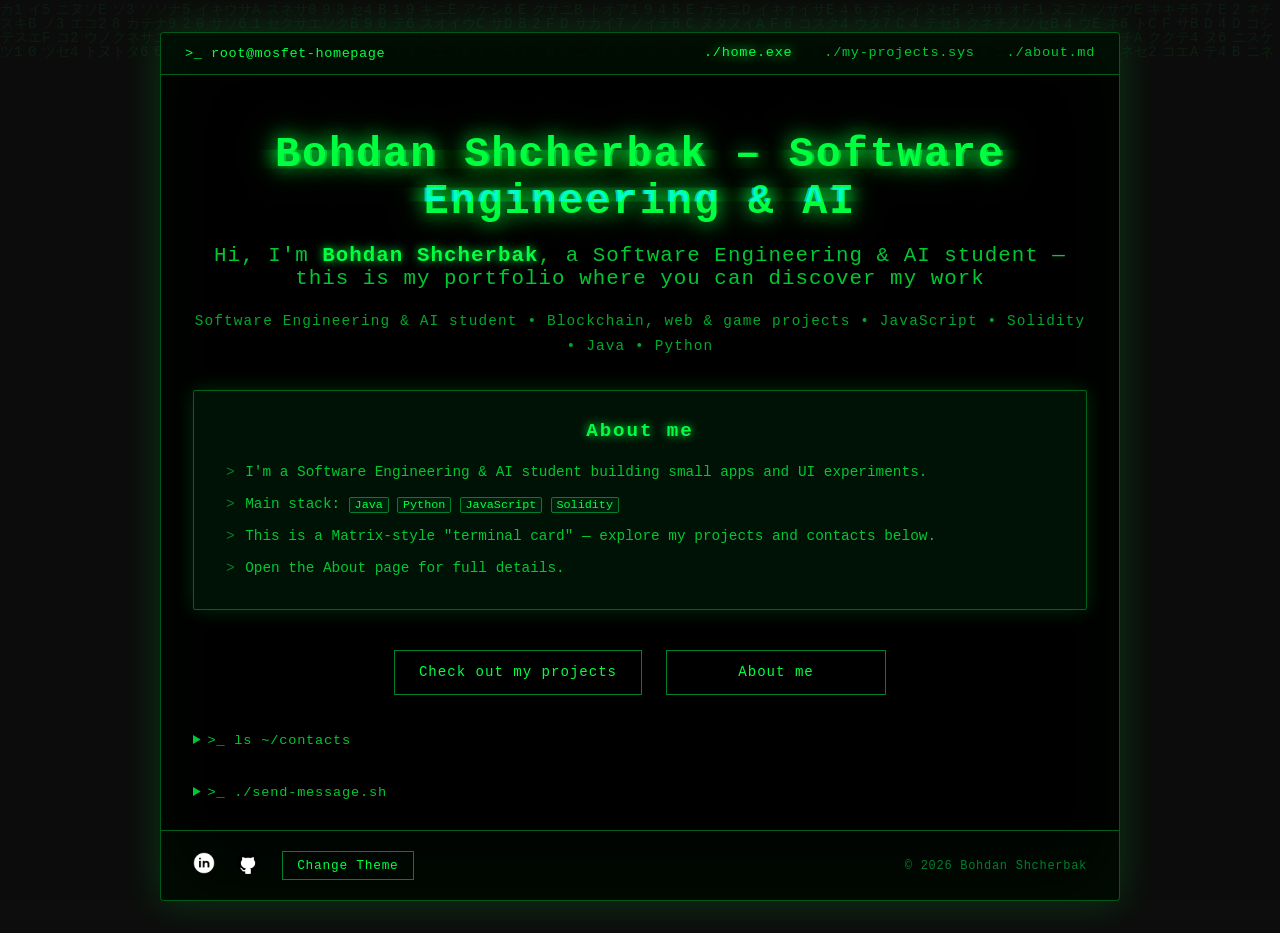
==== commit 7a1e5101: "added favicons to subpages and removed unnecessary ones" ====
--- a/index.html
+++ b/index.html
@@ -21,8 +21,7 @@
   <link rel="icon" type="image/png" sizes="32x32" href="favicons/favicon-32x32.png">
   <link rel="icon" type="image/png" sizes="16x16" href="favicons/favicon-16x16.png">
   <link rel="apple-touch-icon" sizes="180x180" href="favicons/apple-touch-icon.png">
-  <link rel="manifest" href="favicons/site.webmanifest">
-  
+
   <link rel="stylesheet" href="styles/style.css"/>
 </head>
 <body>
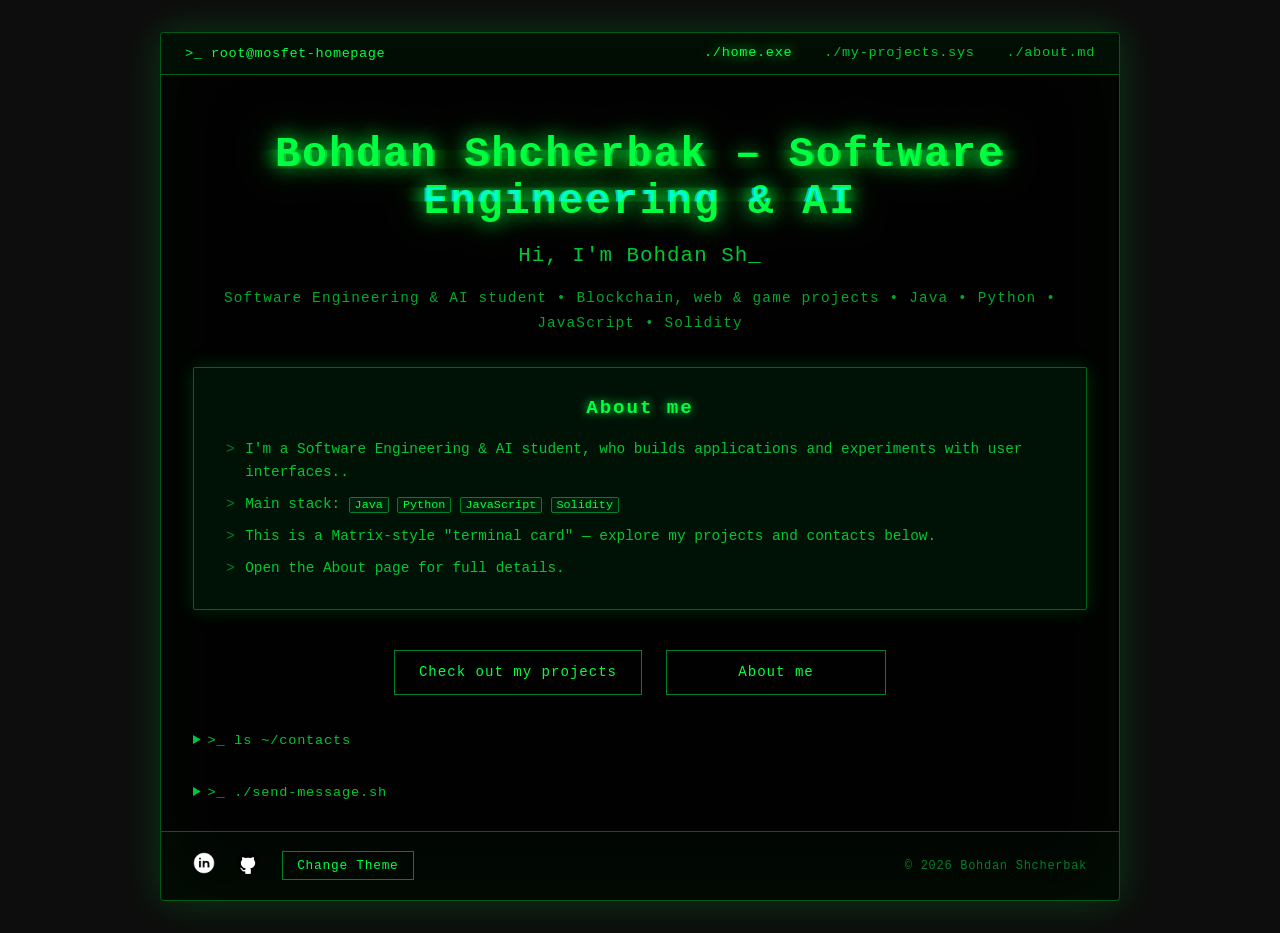
==== commit 8af63e9c: "implemented typewriter() function with promise; comments were reviewed and adjusted in main.js; edit" ====
--- a/index.html
+++ b/index.html
@@ -9,11 +9,11 @@
   <meta name="keywords" content="Bohdan Shcherbak, software engineer, AI student, web developer portfolio, JavaScript developer, Solidity blockchain, Java Python C#, frontend developer Ukraine" />
   <meta name="author" content="Bohdan Shcherbak" />
 
-  <!-- Open Graph (for social sharing) -->
+  <!-- Open Graph (for social media) -->
+  <meta property="og:type" content="website" />
+  <meta property="og:url" content="https://bshch-seidhe.github.io/visit-card-portfolio-website/" />
   <meta property="og:title" content="Bohdan Shcherbak – Software Engineering & AI Portfolio" />
   <meta property="og:description" content="Portfolio of Bohdan Shcherbak – Software Engineering & AI student building blockchain apps, games and web interfaces." />
-  <meta property="og:type" content="website" />
-  <meta property="og:image" content="matrix-logo.png" />
 
   <title>Home | Bohdan Shcherbak</title>
 
@@ -54,7 +54,7 @@
         <p class="subtitle">
           Software Engineering &amp; AI student &bull;
           Blockchain, web &amp; game projects &bull;
-          JavaScript &bull; Solidity &bull; Java &bull; Python
+          Java &bull; Python &bull; JavaScript &bull; Solidity
         </p>
       </section>
 
@@ -62,7 +62,7 @@
       <section id="about-card" class="card">
         <h2>About me</h2>
         <ul class="card-list">
-          <li>I'm a Software Engineering &amp; AI student building small apps and UI experiments.</li>
+          <li>I'm a Software Engineering &amp; AI student, who builds applications and experiments with user interfaces..</li>
           <li>Main stack:
             <span class="tag">Java</span>
             <span class="tag">Python</span>
@@ -123,7 +123,7 @@
             <label for="msg">message:</label>
             <textarea id="msg" name="message" rows="4" placeholder="# write your message here..." required></textarea>
 
-            <button type="submit" class="cta-btn" style="width: auto; padding: 0.6rem 2rem;">./send</button>
+            <button type="submit" class="cta-btn cta-btn--submit">./send</button>
           </form>
         </details>
       </section>
--- a/styles/style.css
+++ b/styles/style.css
@@ -454,7 +454,7 @@
   box-shadow: 0 0 24px var(--green-glow);
 }
 
-/* Placeholder for project screenshot */
+/* ── Placeholder for project image ── */
 .project-img-placeholder {
   width: 100%;
   height: 200px;
@@ -469,14 +469,6 @@
   color: var(--green-dim);
   font-size: 0.8rem;
   letter-spacing: 0.05em;
-}
-
-.project-img {
-  width: 100%;
-  height: 200px;
-  object-fit: cover;
-  border-bottom: 1px solid var(--border);
-  display: block;
 }
 
 .project-info {
